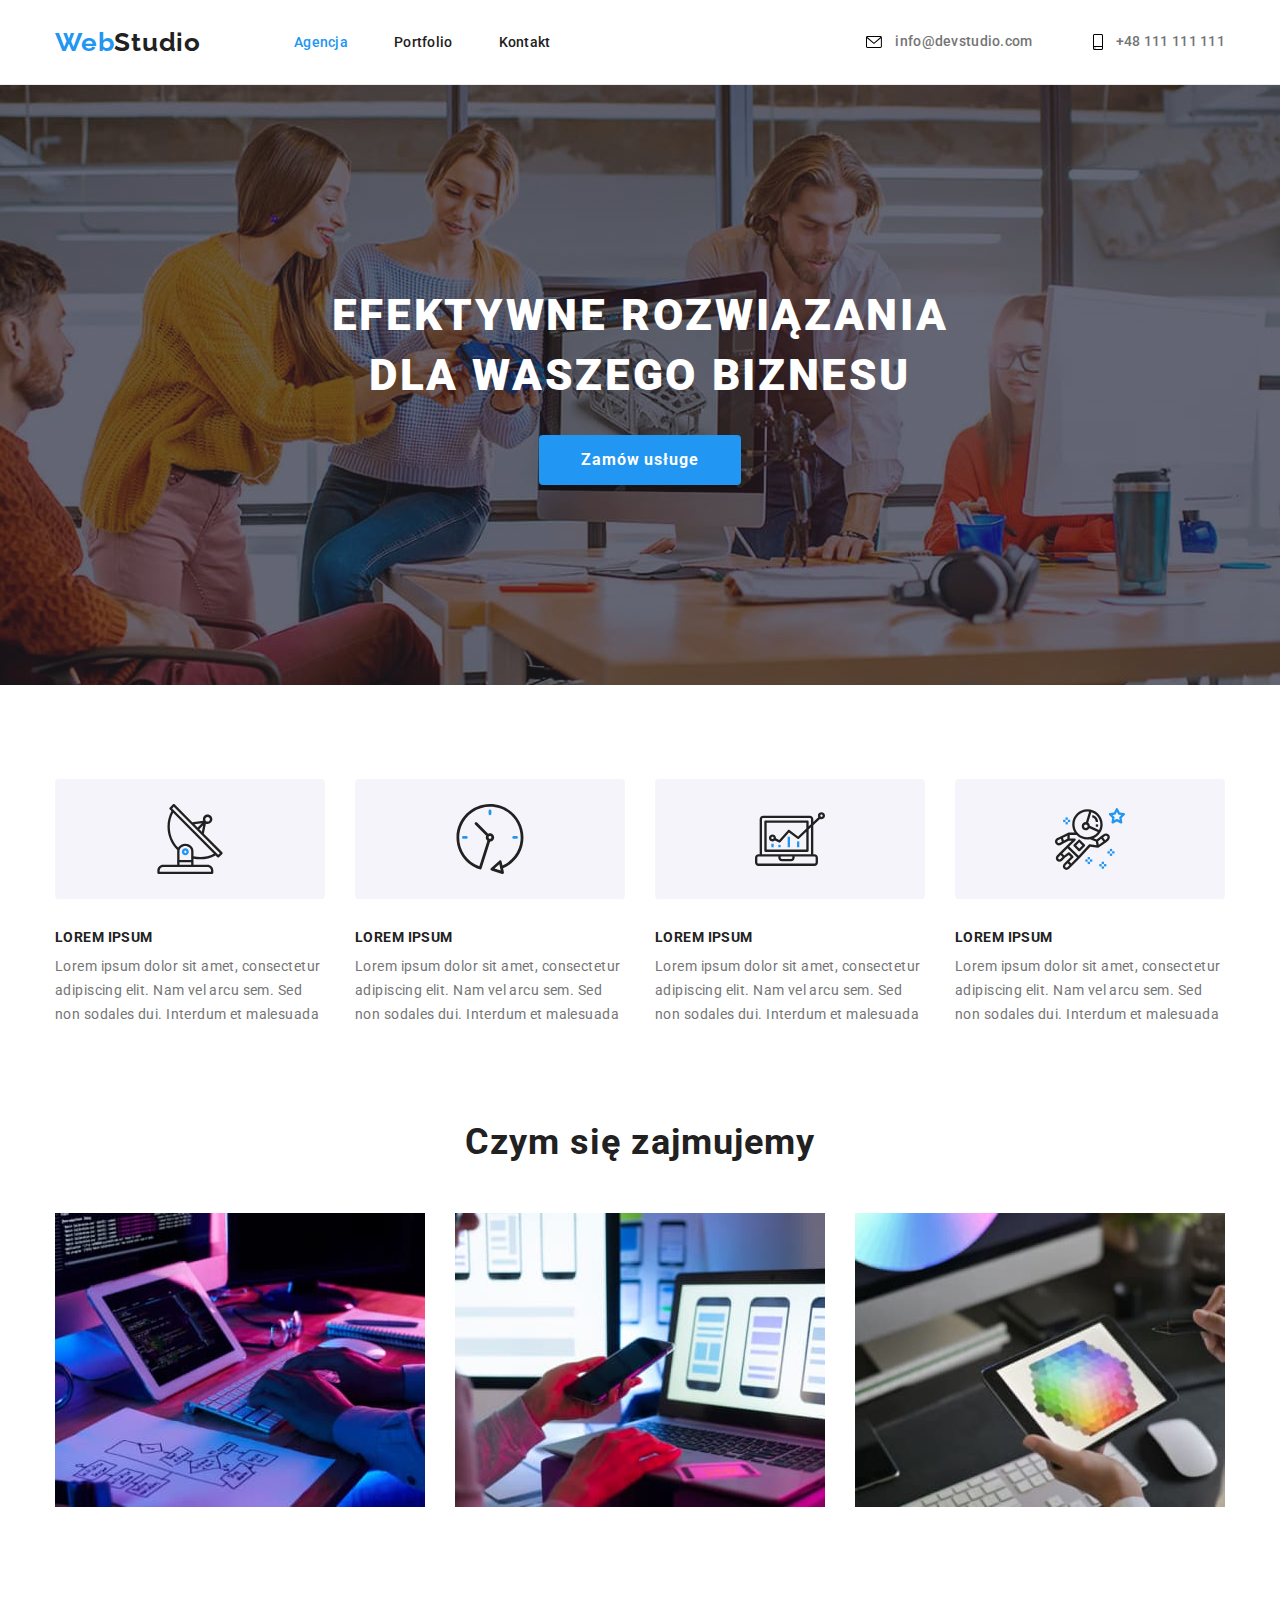
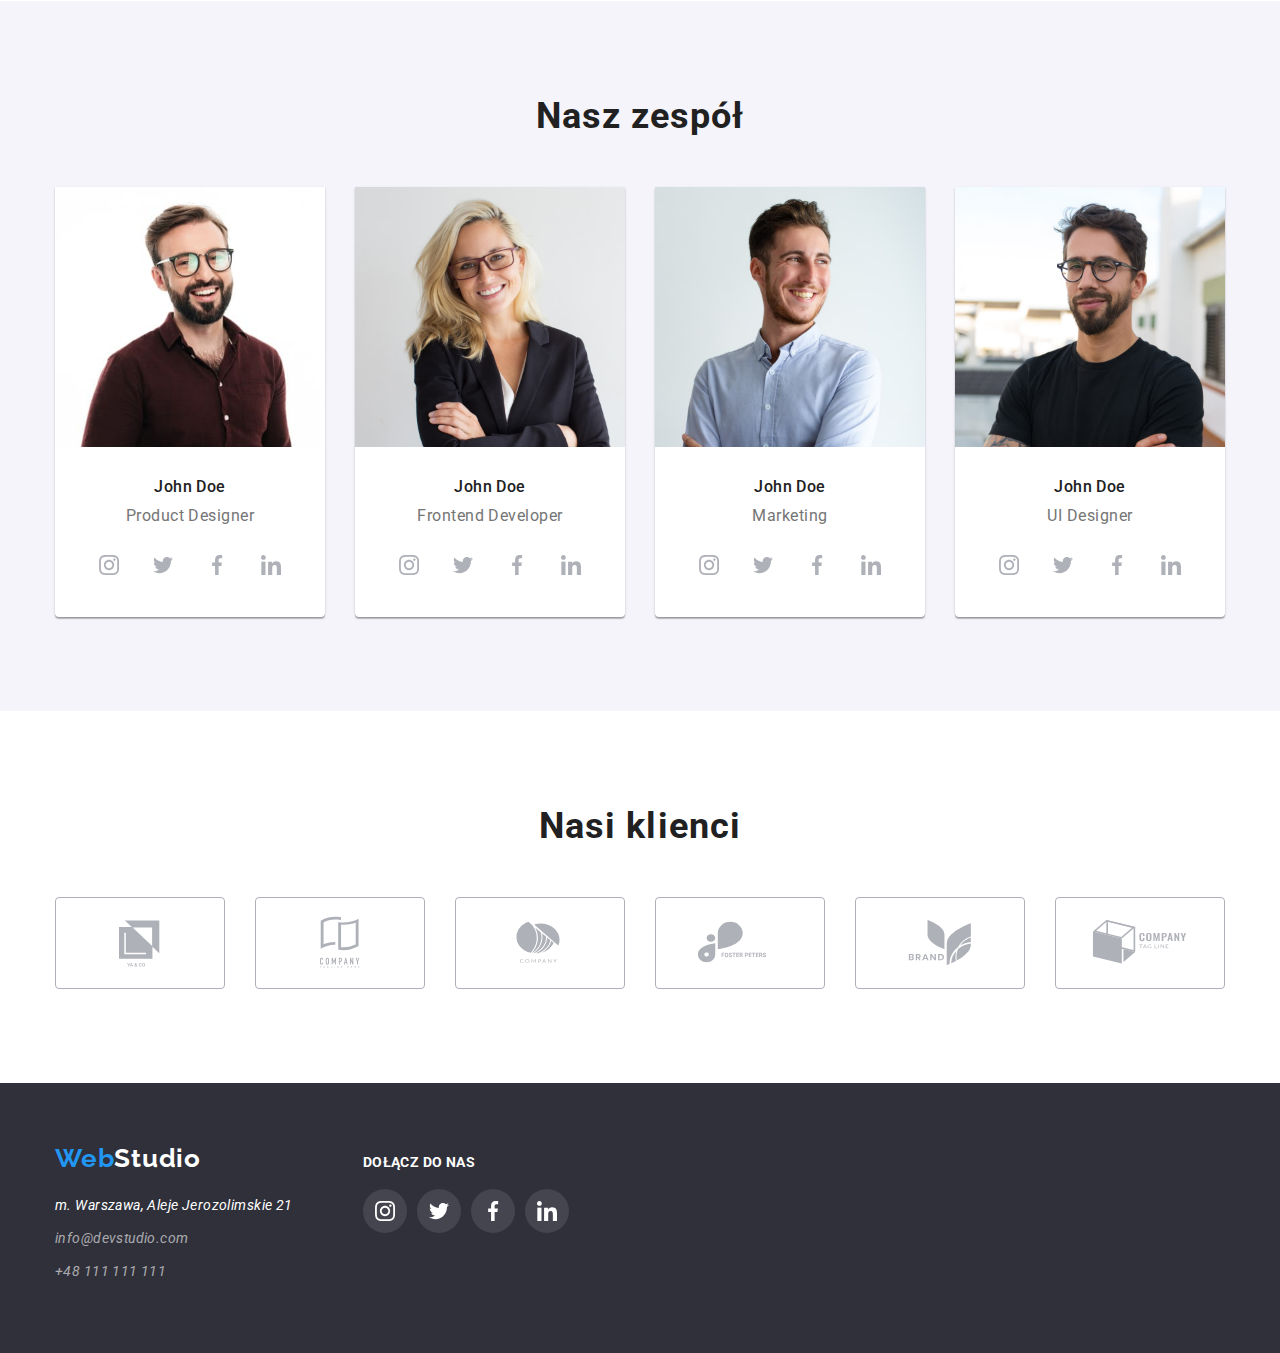
==== index.html @ cfc221b3 "Copy hw04" ====
<!DOCTYPE html>
<html lang="pl">
  <head>
    <meta charset="UTF-8" />
    <meta http-equiv="X-UA-Compatible" content="IE=edge" />
    <meta name="viewport" content="width=device-width, initial-scale=1.0" />
    <link
      rel="stylesheet"
      href="https://cdnjs.cloudflare.com/ajax/libs/modern-normalize/1.0.0/modern-normalize.min.css"
    />
    <link rel="preconnect" href="https://fonts.googleapis.com" />
    <link rel="preconnect" href="https://fonts.gstatic.com" crossorigin />
    <link
      href="https://fonts.googleapis.com/css2?family=Raleway:wght@700&family=Roboto:wght@400;500;700;900&display=swap"
      rel="stylesheet"
    />

    <link rel="stylesheet" href="./css/styles.css" />
    <title>WebStudio</title>
  </head>

  <body>
    <!-- Header -->

    <header class="header">
      <div class="container">
        <a class="logo-link link" href="./index.html"><span>Web</span>Studio</a>

        <nav class="navi">
          <ul class="navi-list list">
            <li class="navi-list-item">
              <a class="navi-list link link-active" href="./index.html"
                >Agencja</a
              >
            </li>

            <li class="navi-list-item">
              <a class="navi-list link" href="./portfolio.html">Portfolio</a>
            </li>

            <li class="navi-list-item">
              <a class="navi-list link" href="">Kontakt</a>
            </li>
          </ul>
        </nav>

        <ul class="contact-link-list list">
          <li>
            <a class="contact-link-header link" href="mailto:info@devstudio.com"
              ><svg class="contact-icon" width="16px" height="12px">
                <use href="./images/svg/icon.svg#icon-email"></use>
              </svg>
              info@devstudio.com
            </a>
          </li>

          <li class="link">
            <a
              class="contact-link-header link contact-phone-header"
              href="tel:+48111111111"
              ><svg class="contact-icon" width="10px" height="16px">
                <use href="./images/svg/icon.svg#icon-tel"></use>
              </svg>
              +48 111 111 111
            </a>
          </li>
        </ul>
      </div>
    </header>

    <main>
      <!--hero-->

      <section class="hero section">
        <div class="container">
          <h1 class="hero-h1">EFEKTYWNE ROZWIĄZANIA DLA WASZEGO BIZNESU</h1>
          <button class="modal-btn" type="button">Zamów usługe</button>
        </div>
      </section>

      <!-- advantages -->

      <section class="advantages section">
        <div class="container">
          <ul class="advant-list list">
            <li class="advant-list-item">
              <a class="advant-list-item-icon-bkgr">
                <svg class="icon-antenna icon" width="70" height="70">
                  <use href="./images/svg/icon.svg#icon-antenna"></use>
                </svg>
              </a>
              <h3 class="h3">LOREM IPSUM</h3>
              <p class="advant-text">
                Lorem ipsum dolor sit amet, consectetur adipiscing elit. Nam vel
                arcu sem. Sed non sodales dui. Interdum et malesuada
              </p>
            </li>
            <li class="advant-list-item">
              <a class="advant-list-item-icon-bkgr">
                <svg class="icon-clock icon" width="70" height="70">
                  <use href="./images/svg/icon.svg#icon-clock"></use>
                </svg>
              </a>
              <h3 class="h3">LOREM IPSUM</h3>
              <p class="advant-text">
                Lorem ipsum dolor sit amet, consectetur adipiscing elit. Nam vel
                arcu sem. Sed non sodales dui. Interdum et malesuada
              </p>
            </li>
            <li class="advant-list-item">
              <a class="advant-list-item-icon-bkgr">
                <svg class="icon-diagram icon" width="70" height="70">
                  <use href="./images/svg/icon.svg#icon-diagram"></use>
                </svg>
              </a>
              <h3 class="h3">LOREM IPSUM</h3>
              <p class="advant-text">
                Lorem ipsum dolor sit amet, consectetur adipiscing elit. Nam vel
                arcu sem. Sed non sodales dui. Interdum et malesuada
              </p>
            </li>
            <li class="advant-list-item">
              <a class="advant-list-item-icon-bkgr">
                <svg class="icon-astronaut icon" width="70" height="70">
                  <use href="./images/svg/icon.svg#icon-astronaut"></use>
                </svg>
              </a>
              <h3 class="h3">LOREM IPSUM</h3>
              <p class="advant-text">
                Lorem ipsum dolor sit amet, consectetur adipiscing elit. Nam vel
                arcu sem. Sed non sodales dui. Interdum et malesuada
              </p>
            </li>
          </ul>
        </div>
      </section>

      <!--About-->

      <section class="about section">
        <div class="container">
          <h2 class="header-h2">Czym się zajmujemy</h2>

          <ul class="about-list list">
            <li class="about-item">
              <img
                class="about-img"
                src="./images/box/box1.jpg"
                alt="computer"
                width="370"
                height="294"
              />
            </li>
            <li class="about-item">
              <img
                class="about-img"
                src="./images/box/box2.jpg"
                alt="smartphone"
                width="370"
                height="294"
              />
            </li>
            <li class="about-item">
              <img
                class="about-img"
                src="./images/box/box3.jpg"
                alt="tablet"
                width="370"
                height="294"
              />
            </li>
          </ul>
        </div>
      </section>

      <!--Team-->

      <section class="team section">
        <div class="container">
          <h2 class="header-h2">Nasz zespół</h2>
          <ul class="team-list list">
            <li>
              <figure class="team-card">
                <img
                  src="./images/team/img1.jpg"
                  alt="man with beard"
                  width="270"
                  height="260"
                />
                <figcaption class="team-dscr">
                  <p class="name">John Doe</p>
                  <p class="job-title">Product Designer</p>

                  <ul class="social-list list">
                    <li class="social-list-item">
                      <a href="" class="social-list-icon">
                        <svg class="social-icon" width="20" height="20">
                          <use
                            href="./images/svg/icon.svg#icon-instagram"
                          ></use>
                        </svg>
                      </a>
                    </li>
                    <li class="social-list-item">
                      <a href="" class="social-list-icon">
                        <svg class="social-icon" width="20" height="20">
                          <use href="./images/svg/icon.svg#icon-twitter"></use>
                        </svg>
                      </a>
                    </li>
                    <li class="social-list-item">
                      <a href="" class="social-list-icon">
                        <svg class="social-icon" width="20" height="20">
                          <use href="./images/svg/icon.svg#icon-facebook"></use>
                        </svg>
                      </a>
                    </li>
                    <li class="social-list-item">
                      <a href="" class="social-list-icon">
                        <svg class="social-icon" width="20" height="20">
                          <use href="./images/svg/icon.svg#icon-linkedin"></use>
                        </svg>
                      </a>
                    </li>
                  </ul>
                </figcaption>
              </figure>
            </li>
            <li>
              <figure class="team-card">
                <img
                  src="./images/team/img2.jpg"
                  alt="woman"
                  width="270"
                  height="260"
                />
                <figcaption class="team-dscr">
                  <p class="name">John Doe</p>
                  <p class="job-title">Frontend Developer</p>
                  <ul class="social-list list">
                    <li class="social-list-item">
                      <a href="" class="social-list-icon">
                        <svg class="social-icon" width="20" height="20">
                          <use
                            href="./images/svg/icon.svg#icon-instagram"
                          ></use>
                        </svg>
                      </a>
                    </li>
                    <li class="social-list-item">
                      <a href="" class="social-list-icon">
                        <svg class="social-icon" width="20" height="20">
                          <use href="./images/svg/icon.svg#icon-twitter"></use>
                        </svg>
                      </a>
                    </li>
                    <li class="social-list-item">
                      <a href="" class="social-list-icon">
                        <svg class="social-icon" width="20" height="20">
                          <use href="./images/svg/icon.svg#icon-facebook"></use>
                        </svg>
                      </a>
                    </li>
                    <li class="social-list-item">
                      <a href="" class="social-list-icon">
                        <svg class="social-icon" width="20" height="20">
                          <use href="./images/svg/icon.svg#icon-linkedin"></use>
                        </svg>
                      </a>
                    </li>
                  </ul>
                </figcaption>
              </figure>
            </li>
            <li>
              <figure class="team-card">
                <img
                  src="./images/team/img3.jpg"
                  alt="man laughing"
                  width="270"
                  height="260"
                />
                <figcaption class="team-dscr">
                  <p class="name">John Doe</p>
                  <p class="job-title">Marketing</p>
                  <ul class="social-list list">
                    <li class="social-list-item">
                      <a href="" class="social-list-icon">
                        <svg class="social-icon" width="20" height="20">
                          <use
                            href="./images/svg/icon.svg#icon-instagram"
                          ></use>
                        </svg>
                      </a>
                    </li>
                    <li class="social-list-item">
                      <a href="" class="social-list-icon">
                        <svg class="social-icon" width="20" height="20">
                          <use href="./images/svg/icon.svg#icon-twitter"></use>
                        </svg>
                      </a>
                    </li>
                    <li class="social-list-item">
                      <a href="" class="social-list-icon">
                        <svg class="social-icon" width="20" height="20">
                          <use href="./images/svg/icon.svg#icon-facebook"></use>
                        </svg>
                      </a>
                    </li>
                    <li class="social-list-item">
                      <a href="" class="social-list-icon">
                        <svg class="social-icon" width="20" height="20">
                          <use href="./images/svg/icon.svg#icon-linkedin"></use>
                        </svg>
                      </a>
                    </li>
                  </ul>
                </figcaption>
              </figure>
            </li>
            <li>
              <figure class="team-card">
                <img
                  src="./images/team/img4.jpg"
                  alt="man with glasses"
                  width="270"
                  height="260"
                />
                <figcaption class="team-dscr">
                  <p class="name">John Doe</p>
                  <p class="job-title">UI Designer</p>
                  <ul class="social-list list">
                    <li class="social-list-item">
                      <a href="" class="social-list-icon">
                        <svg class="social-icon" width="20" height="20">
                          <use
                            href="./images/svg/icon.svg#icon-instagram"
                          ></use>
                        </svg>
                      </a>
                    </li>
                    <li class="social-list-item">
                      <a href="" class="social-list-icon">
                        <svg class="social-icon" width="20" height="20">
                          <use href="./images/svg/icon.svg#icon-twitter"></use>
                        </svg>
                      </a>
                    </li>
                    <li class="social-list-item">
                      <a href="" class="social-list-icon">
                        <svg class="social-icon" width="20" height="20">
                          <use href="./images/svg/icon.svg#icon-facebook"></use>
                        </svg>
                      </a>
                    </li>
                    <li class="social-list-item">
                      <a href="" class="social-list-icon">
                        <svg class="social-icon" width="20" height="20">
                          <use href="./images/svg/icon.svg#icon-linkedin"></use>
                        </svg>
                      </a>
                    </li>
                  </ul>
                </figcaption>
              </figure>
            </li>
          </ul>
        </div>
      </section>
      <section class="customers section">
        <div class="container">
          <h2 class="header-h2">Nasi klienci</h2>
          <ul class="customers-list list">
            <li class="customers-list-item">
              <a href="" class="customers-list-icon">
                <svg class="customers-icon" width="106" height="60">
                  <use href="./images/svg/icon.svg#icon-logo1"></use>
                </svg>
              </a>
            </li>
            <li class="customers-list-item">
              <a href="" class="customers-list-icon">
                <svg class="customers-icon" width="106" height="60">
                  <use href="./images/svg/icon.svg#icon-logo2"></use>
                </svg>
              </a>
            </li>
            <li class="customers-list-item">
              <a href="" class="customers-list-icon">
                <svg class="customers-icon" width="106" height="60">
                  <use href="./images/svg/icon.svg#icon-logo3"></use>
                </svg>
              </a>
            </li>
            <li class="customers-list-item">
              <a href="" class="customers-list-icon">
                <svg class="customers-icon" width="106" height="60">
                  <use href="./images/svg/icon.svg#icon-logo4"></use>
                </svg>
              </a>
            </li>
            <li class="customers-list-item">
              <a href="" class="customers-list-icon">
                <svg class="customers-icon" width="106" height="60">
                  <use href="./images/svg/icon.svg#icon-logo5"></use>
                </svg>
              </a>
            </li>
            <li class="customers-list-item">
              <a href="" class="customers-list-icon">
                <svg class="customers-icon" width="106" height="60">
                  <use href="./images/svg/icon.svg#icon-logo6"></use>
                </svg>
              </a>
            </li>
          </ul>
        </div>
      </section>
    </main>

    <!--Footer-->

    <footer class="footer">
      <div class="container">
        <div class="footer-left-side">
          <!-- Logo -->

          <a class="logo-link-dark-theme link" href="./index.html"
            ><span>Web</span>Studio</a
          >

          <!-- Adress -->

          <address class="address">
            <ul class="address-list list">
              <li class="address-item address-street">
                m. Warszawa, Aleje Jerozolimskie 21
              </li>
              <li class="address-item">
                <a
                  class="contact-link-footer link"
                  href="mailto:info@devstudio.com"
                  >info@devstudio.com</a
                >
              </li>
              <li class="address-item">
                <a class="contact-link-footer link" href="tel:+48111111111"
                  >+48 111 111 111</a
                >
              </li>
            </ul>
          </address>
        </div>
        <div class="footer-right-side">
          <!-- Social links -->
          <span class="h3">DOŁĄCZ DO NAS</span>
          <ul class="social-list list">
            <li class="social-list-item">
              <a href="" class="social-list-icon">
                <svg class="social-icon" width="20" height="20">
                  <use href="./images/svg/icon.svg#icon-instagram"></use>
                </svg>
              </a>
            </li>
            <li class="social-list-item">
              <a href="" class="social-list-icon">
                <svg class="social-icon" width="20" height="20">
                  <use href="./images/svg/icon.svg#icon-twitter"></use>
                </svg>
              </a>
            </li>
            <li class="social-list-item">
              <a href="" class="social-list-icon">
                <svg class="social-icon" width="20" height="20">
                  <use href="./images/svg/icon.svg#icon-facebook"></use>
                </svg>
              </a>
            </li>
            <li class="social-list-item">
              <a href="" class="social-list-icon">
                <svg class="social-icon" width="20" height="20">
                  <use href="./images/svg/icon.svg#icon-linkedin"></use>
                </svg>
              </a>
            </li>
          </ul>
        </div>
      </div>
    </footer>
  </body>
</html>
---- css/styles.css ----
:root {
  --main-font: "Roboto", sans-serif;
  --secondary-font: "Raleway", sans-serif;
  --main-color: #2196f3;
  --font-main-color: #212121;
  --font-secondary-color: #757575;
  --font-dark-theme: #ffffff;
  --background-color-main: #2f303a;
  --background-color-sec: #f5f4fa;
  --icon-color: #afb1b8;
}

body {
  font-family: var(--main-font);
  color: var(--font-main-color);
}

h1,
h2,
h3,
h4,
h5,
h6 {
  padding: 0;
  margin: 0;
}

ul,
ol {
  margin: 0;
  padding: 0;
}

p {
  margin: 0;
  padding: 0;
}

img {
  display: block;
}

.list {
  list-style: none;
}
.link {
  text-decoration: none;
}

.container {
  max-width: 1200px;
  align-items: center;
  padding: 0 15px;
  margin: 0 auto;
}

.section {
  padding-top: 94px;
}
.section:not(.advantages) {
  padding-bottom: 94px;
}
/*----Components----*/
.h3 {
  font-weight: 700;
  font-size: 14px;
  line-height: 1.143;
  letter-spacing: 0.03em;
  text-transform: uppercase;
}

.logo-link,
.logo-link-dark-theme {
  font-family: var(--secondary-font);
  font-weight: 700;
  font-size: 26px;
  line-height: 1.192;
  letter-spacing: 0.03em;
}
.logo-link {
  color: var(--font-main-color);
}
.logo-link span {
  color: var(--main-color);
}
.logo-link-dark-theme {
  color: var(--font-dark-theme);
}
.logo-link-dark-theme span {
  color: var(--main-color);
}
.logo-link:focus,
.logo-link:hover,
.logo-link-dark-theme:hover,
.logo-link-dark-theme:focus {
  color: var(--main-color);
}

.header-h2 {
  font-weight: 700;
  font-size: 36px;
  line-height: 1.167;
  letter-spacing: 0.03em;
  text-align: center;
  margin-bottom: 50px;
}

/*----Header Menu----*/
.header .container {
  display: flex;
  padding-top: 24px;
  padding-bottom: 24px;
}
.header {
  border-bottom: 1px solid #ececec;
}

.logo-link {
  display: flex;
  margin-right: 93px;
}

.header-h2.link-active {
  color: var(--main-color);
}
.navi .navi-list {
  display: flex;
}

.navi-list-item:not(:last-child) {
  margin-right: 46px;
}

.navi-list {
  font-weight: 500;
  font-size: 14px;
  line-height: 1.143;
  letter-spacing: 0.02em;
  color: var(--font-main-color);
}
.navi-list .link-active {
  color: var(--main-color);
}
.navi-list:hover,
.navi-list:focus {
  color: var(--main-color);
}

.contact-link-list {
  display: flex;
  align-items: center;
  margin-left: auto;
}
.contact-link-header {
  font-weight: 500;
  font-size: 14px;
  line-height: 1.143;
  letter-spacing: 0.02em;
  color: var(--font-secondary-color);
}

.contact-phone-header {
  margin-left: 50px;
}

.contact-icon {
  margin: 10px;
  vertical-align: middle;
}

.contact-link-header:hover,
.contact-link-header:focus {
  color: var(--main-color);
  fill: var(--main-color);
}

/*----Hero----*/
.hero {
  background: var(--background-color-main);
  background-image: linear-gradient(
      rgba(47, 48, 58, 0.4),
      rgba(47, 48, 58, 0.4)
    ),
    url(../images/background/background_hero.jpg);
  background-position: center;
  background-size: cover;
  background-repeat: no-repeat;
}

.hero .container {
  display: flex;
  flex-direction: column;
  padding-top: 106px;
  padding-bottom: 106px;
}

.hero-h1 {
  max-width: 696px;
  font-weight: 900;
  font-size: 44px;
  line-height: 1.364;
  letter-spacing: 0.06em;
  text-transform: uppercase;
  text-align: center;
  color: var(--font-dark-theme);
  padding-bottom: 30px;
}

.modal-btn {
  font-weight: 700;
  font-size: 16px;
  line-height: 1.875;
  letter-spacing: 0.06em;
  cursor: pointer;
  color: var(--font-dark-theme);
  background: var(--main-color);
  padding: 10px 42px;
  box-shadow: 0px 4px 4px rgba(0, 0, 0, 0.15);
  border-radius: 4px;
  border: none;
}

/*----Advantages----*/

.advant-list {
  display: flex;
  justify-content: space-between;
}
.advant-list-item:not(:last-child) {
  margin-right: 30px;
}

.advant-list-item-icon-bkgr {
  display: flex;
  align-items: center;
  justify-content: center;
  background-color: #f5f4fa;
  max-width: 270px;
  height: 120px;
  border-radius: 4px;
  margin-bottom: 30px;
}

.advant-text {
  font-size: 14px;
  line-height: 1.714;
  letter-spacing: 0.03em;
  color: var(--font-secondary-color);
  margin-top: 10px;
}

/* ----About---- */
.about-list {
  display: flex;
}

.about-item:not(:last-child) {
  margin-right: 30px;
}

/* ----Team---- */

.team {
  background: var(--background-color-sec);
}

.team-list {
  display: flex;
  justify-content: space-between;
}

.team-dscr {
  font-size: 16px;
  line-height: 1.187;
  letter-spacing: 0.03em;
  text-align: center; /*---FIGCAPTION---*/
  color: var(--font-secondary-color);
  padding: 30px 0;
}
.name {
  font-weight: 500;
  color: var(--font-main-color);
  margin-bottom: 10px;
}

.team-card {
  margin: 0;
  background: #ffffff;
  box-shadow: 0px 1px 3px rgba(0, 0, 0, 0.12), 0px 1px 1px rgba(0, 0, 0, 0.14),
    0px 2px 1px rgba(0, 0, 0, 0.2);
  border-radius: 0px 0px 4px 4px;
}

.social-list {
  display: flex;
  justify-content: center;
  margin-top: 18px;
}
.social-list-item:not(:last-child) {
  margin-right: 10px;
}

.social-list-icon {
  display: flex;
  align-items: center;
  justify-content: center;
  fill: var(--icon-color);
  width: 44px;
  height: 44px;
  border-radius: 50%;
}

.social-list-icon:hover,
.social-list-icon:focus {
  background-color: var(--main-color);
  fill: #ffffff;
}

/* Our customers */

.customers-list {
  display: flex;
  justify-content: center;
  margin-top: 18px;
}
.customers-list-item:not(:last-child) {
  margin-right: 30px;
}

.customers-list-icon {
  display: flex;
  align-items: center;
  justify-content: center;
  fill: var(--icon-color);
  width: 170px;
  height: 92px;
  border: 1px solid #afb1b8;

  border-radius: 4px;
}

.customers-list-icon:hover,
.customers-list-icon:focus {
  border-color: var(--main-color);
  fill: var(--main-color);
}

/* ----Footer---- */
.footer {
  background: var(--background-color-main);
  padding: 60px 0;
}
.address-item {
  margin-bottom: 9px;
}
.address {
  margin-top: 20px;
}
.address-street {
  font-size: 14px;
  line-height: 1.714;
  letter-spacing: 0.03em;
  color: var(--font-dark-theme);
}

.contact-link-footer {
  font-size: 14px;
  line-height: 1.714;
  letter-spacing: 0.03em;
  color: rgba(255, 255, 255, 0.6);
}
.contact-link-footer:hover,
.contact-link-footer :focus {
  color: var(--main-color);
}
/* Footer social links */
.footer .container {
  display: flex;
  align-items: baseline;
}
.footer-left-side {
  margin-right: 70px;
}
.footer .h3 {
  color: var(--font-dark-theme);
}
.footer .social-list-icon {
  fill: #ffffff;
  background: rgba(255, 255, 255, 0.1);
}
.footer .social-list-icon:hover,
.footer .social-list-icon:focus {
  background-color: var(--main-color);
}
/* ----PORTFOLIO---- */

.button-filter-list {
  display: flex;
  justify-content: center;
  margin-left: -8px;
  margin-bottom: 50px;
}

.modal-btn-filter {
  display: block;
  border: none;

  font-weight: 500;
  font-size: 16px;
  line-height: 1.625;
  letter-spacing: 0.03em;
  cursor: pointer;
  border-radius: 4px;
  background: var(--background-color-sec);
  margin-left: 8px;
  padding: 6px 22px;
}
.modal-btn-filter:hover,
.modal-btn-filter:active {
  color: #ffffff;
  background: var(--main-color);
  box-shadow: 0px 3px 1px rgba(117, 78, 78, 0.1),
    0px 1px 2px rgba(0, 0, 0, 0.08), 0px 2px 2px rgba(0, 0, 0, 0.12);
}

/* project card */

.project-card {
  margin: 0;
}
.project-card:hover,
.project-card:focus {
  box-shadow: 0px 1px 1px rgba(0, 0, 0, 0.12), 0px 4px 4px rgba(0, 0, 0, 0.06),
    1px 4px 6px rgba(0, 0, 0, 0.16);
}

.portfolio-list {
  display: flex;
  flex-wrap: wrap;
  margin-left: -30px;
  margin-top: -30px;
}

.portfolio-list-item {
  margin-left: 30px;
  margin-top: 30px;
  flex-basis: calc(100% / 3 - 30px);
}

.project-name {
  font-weight: 700;
  font-size: 18px;
  line-height: 2;
  letter-spacing: 0.06em;
}

.project-type {
  font-size: 16px;
  line-height: 1.875;
  letter-spacing: 0.03em;
  color: var(--font-secondary-color);
}
.projekt-desc {
  background: #ffffff;
  border: 1px solid #eeeeee;
  padding: 20px 24px;
}
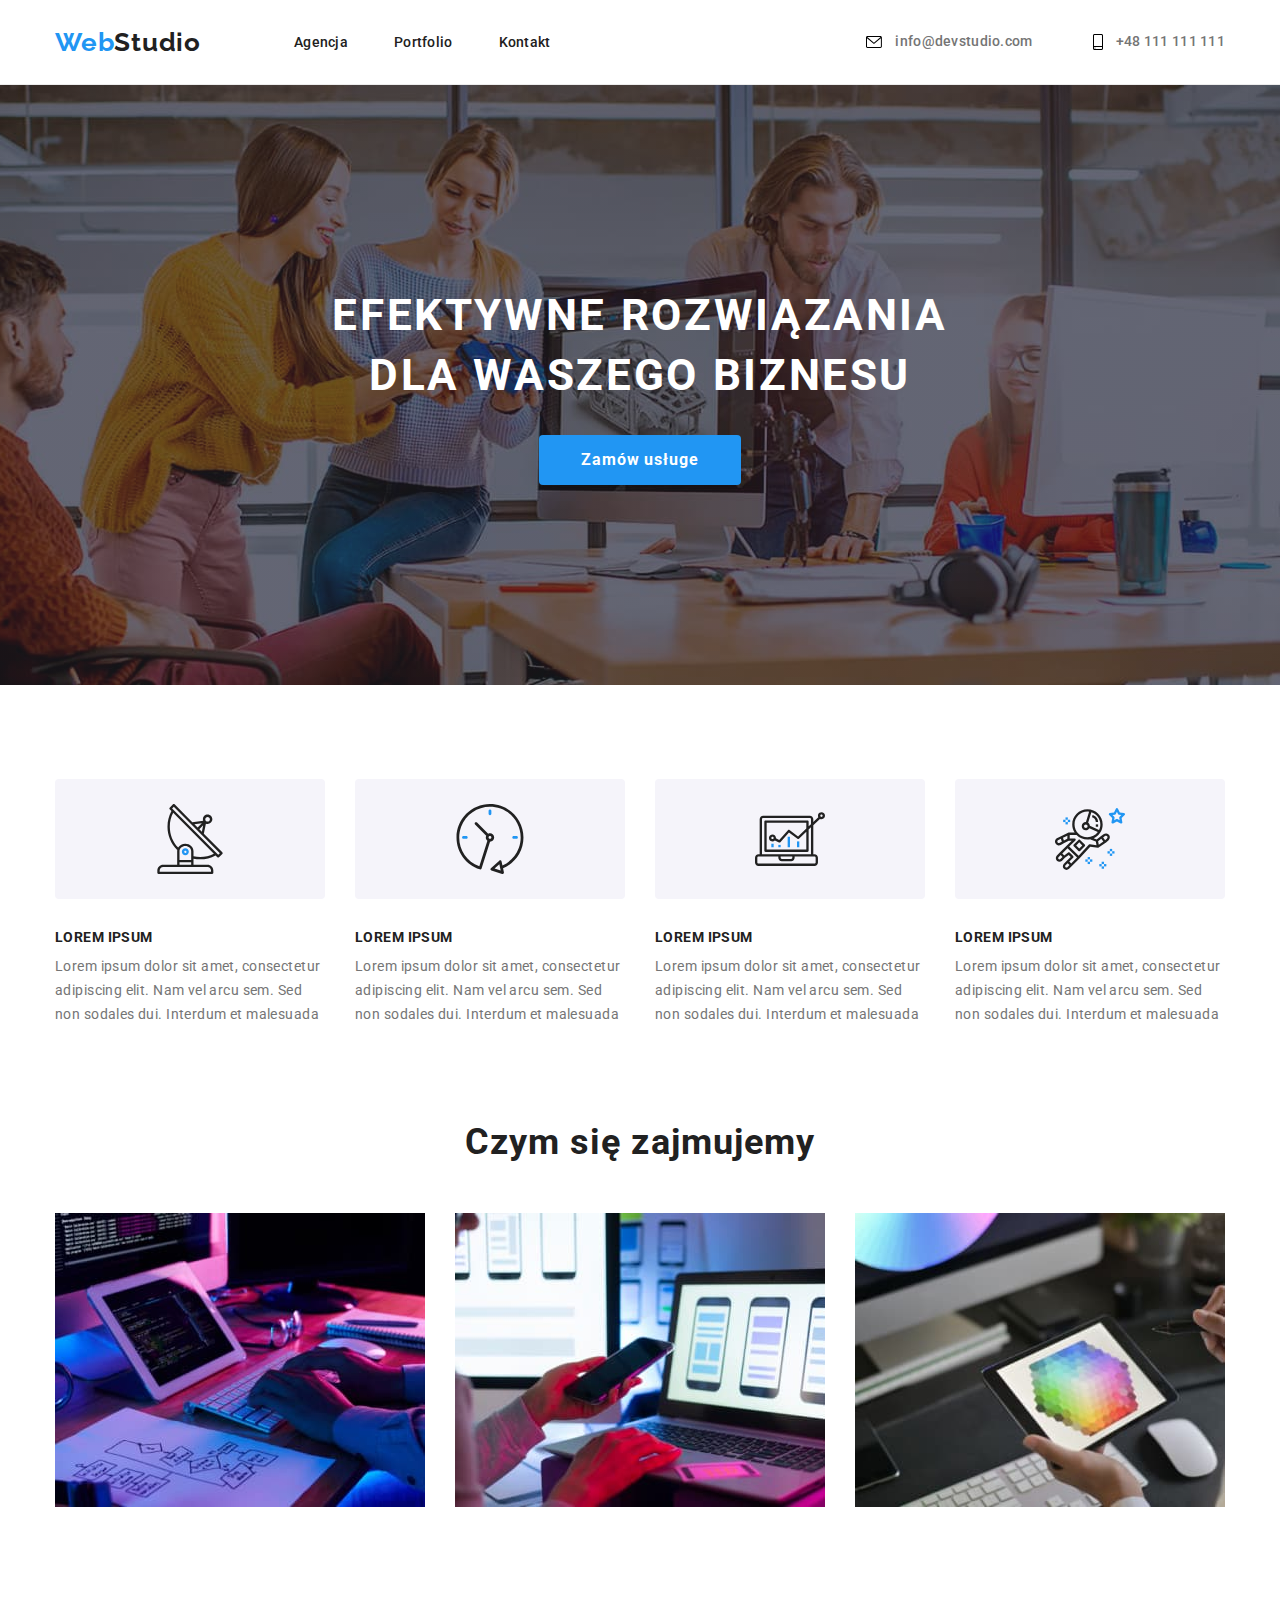
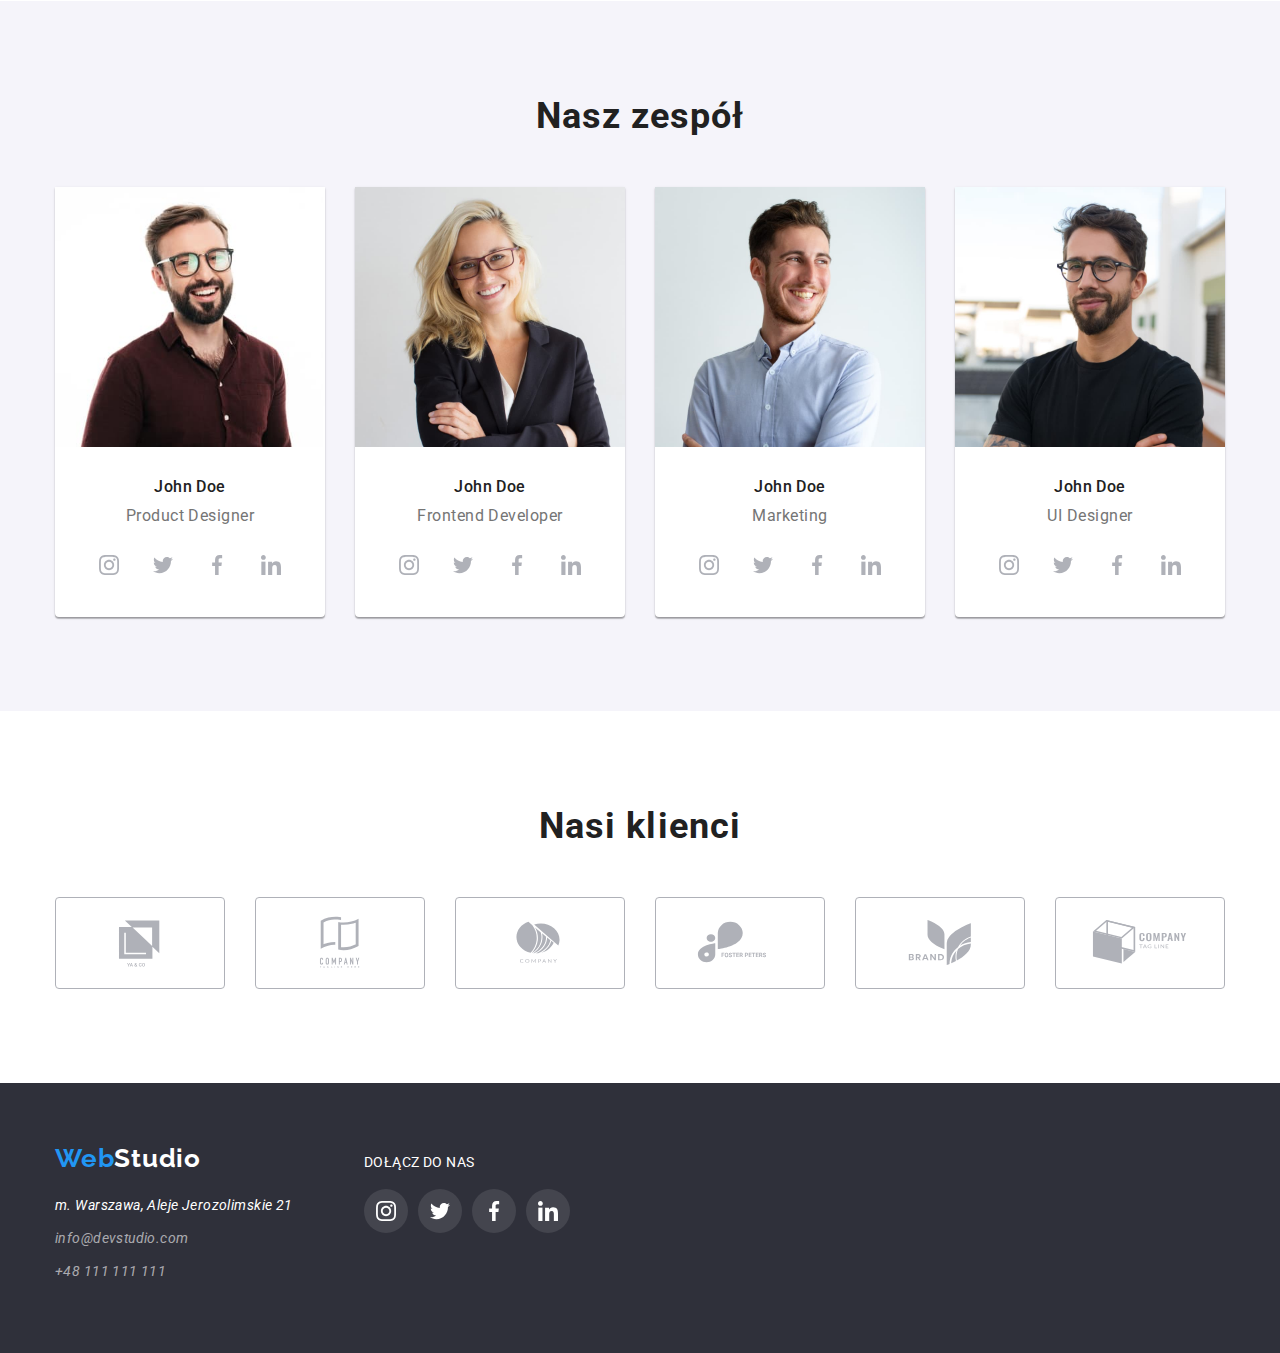
==== commit cd5b5b5f: "transition/active" ====
--- a/index.html
+++ b/index.html
@@ -21,10 +21,11 @@
 
   <body>
     <!-- Header -->
+    <!-- hw5 -->
 
     <header class="header">
       <div class="container">
-        <a class="logo-link link" href="./index.html"><span>Web</span>Studio</a>
+        <a class="logo-link link" href="./index.html"><span class="logo-web">Web</span>Studio</a>
 
         <nav class="navi">
           <ul class="navi-list list">
@@ -73,7 +74,10 @@
 
       <section class="hero section">
         <div class="container">
-          <h1 class="hero-h1">EFEKTYWNE ROZWIĄZANIA DLA WASZEGO BIZNESU</h1>
+          <h1 class="hero-h1">
+            EFEKTYWNE ROZWIĄZANIA <br />
+            DLA WASZEGO BIZNESU
+          </h1>
           <button class="modal-btn" type="button">Zamów usługe</button>
         </div>
       </section>
@@ -425,8 +429,8 @@
         <div class="footer-left-side">
           <!-- Logo -->
 
-          <a class="logo-link-dark-theme link" href="./index.html"
-            ><span>Web</span>Studio</a
+          <a class="logo-link link" href="./index.html"
+            ><span class="logo-web">Web</span>Studio</a
           >
 
           <!-- Adress -->
--- a/css/styles.css
+++ b/css/styles.css
@@ -62,15 +62,13 @@
 }
 /*----Components----*/
 .h3 {
-  font-weight: 700;
   font-size: 14px;
   line-height: 1.143;
   letter-spacing: 0.03em;
   text-transform: uppercase;
 }
 
-.logo-link,
-.logo-link-dark-theme {
+.logo-link {
   font-family: var(--secondary-font);
   font-weight: 700;
   font-size: 26px;
@@ -79,25 +77,24 @@
 }
 .logo-link {
   color: var(--font-main-color);
-}
-.logo-link span {
-  color: var(--main-color);
-}
-.logo-link-dark-theme {
+   transition: color 250ms cubic-bezier(0.4, 0, 0.2, 1);
+}
+.logo-web {
+  color: var(--main-color);
+    
+}
+
+.footer .logo-link {
   color: var(--font-dark-theme);
 }
-.logo-link-dark-theme span {
-  color: var(--main-color);
-}
+
+
 .logo-link:focus,
-.logo-link:hover,
-.logo-link-dark-theme:hover,
-.logo-link-dark-theme:focus {
+.logo-link:hover {
   color: var(--main-color);
 }
 
 .header-h2 {
-  font-weight: 700;
   font-size: 36px;
   line-height: 1.167;
   letter-spacing: 0.03em;
@@ -120,9 +117,7 @@
   margin-right: 93px;
 }
 
-.header-h2.link-active {
-  color: var(--main-color);
-}
+
 .navi .navi-list {
   display: flex;
 }
@@ -137,11 +132,14 @@
   line-height: 1.143;
   letter-spacing: 0.02em;
   color: var(--font-main-color);
-}
-.navi-list .link-active {
+  transition: color 250ms cubic-bezier(0.4, 0, 0.2, 1);
+   }
+
+.link:active{
   color: var(--main-color);
 }
 .navi-list:hover,
+.navi-list:active,
 .navi-list:focus {
   color: var(--main-color);
 }
@@ -157,6 +155,10 @@
   line-height: 1.143;
   letter-spacing: 0.02em;
   color: var(--font-secondary-color);
+  transition: fill 250ms cubic-bezier(0.4, 0, 0.2, 1),
+    color 250ms cubic-bezier(0.4, 0, 0.2, 1);
+    
+
 }
 
 .contact-phone-header {
@@ -195,8 +197,6 @@
 }
 
 .hero-h1 {
-  max-width: 696px;
-  font-weight: 900;
   font-size: 44px;
   line-height: 1.364;
   letter-spacing: 0.06em;
@@ -308,6 +308,10 @@
   width: 44px;
   height: 44px;
   border-radius: 50%;
+  transition: fill 250ms cubic-bezier(0.4, 0, 0.2, 1),
+    background-color 250ms cubic-bezier(0.4, 0, 0.2, 1);
+    
+
 }
 
 .social-list-icon:hover,
@@ -335,8 +339,10 @@
   width: 170px;
   height: 92px;
   border: 1px solid #afb1b8;
-
   border-radius: 4px;
+  transition: fill 250ms cubic-bezier(0.4, 0, 0.2, 1),
+    border-color 250ms cubic-bezier(0.4, 0, 0.2, 1);
+    
 }
 
 .customers-list-icon:hover,
@@ -368,9 +374,12 @@
   line-height: 1.714;
   letter-spacing: 0.03em;
   color: rgba(255, 255, 255, 0.6);
+  transition: color 250ms cubic-bezier(0.4, 0, 0.2, 1);
+    
+
 }
 .contact-link-footer:hover,
-.contact-link-footer :focus {
+.contact-link-footer:focus {
   color: var(--main-color);
 }
 /* Footer social links */
@@ -386,8 +395,9 @@
 }
 .footer .social-list-icon {
   fill: #ffffff;
-  background: rgba(255, 255, 255, 0.1);
-}
+  background-color: rgba(255, 255, 255, 0.1);
+  }
+
 .footer .social-list-icon:hover,
 .footer .social-list-icon:focus {
   background-color: var(--main-color);
@@ -414,11 +424,16 @@
   background: var(--background-color-sec);
   margin-left: 8px;
   padding: 6px 22px;
+  transition: color 250ms cubic-bezier(0.4, 0, 0.2, 1),
+    background-color 250ms cubic-bezier(0.4, 0, 0.2, 1),
+    box-shadow 250ms cubic-bezier(0.4, 0, 0.2, 1);
 }
 .modal-btn-filter:hover,
+.modal-btn-filter:focus,
 .modal-btn-filter:active {
   color: #ffffff;
-  background: var(--main-color);
+  background-color: var(--main-color);
+  outline: none;
   box-shadow: 0px 3px 1px rgba(117, 78, 78, 0.1),
     0px 1px 2px rgba(0, 0, 0, 0.08), 0px 2px 2px rgba(0, 0, 0, 0.12);
 }
@@ -427,6 +442,7 @@
 
 .project-card {
   margin: 0;
+  transition: box-shadow 250ms cubic-bezier(0.4, 0, 0.2, 1);
 }
 .project-card:hover,
 .project-card:focus {
@@ -437,18 +453,10 @@
 .portfolio-list {
   display: flex;
   flex-wrap: wrap;
-  margin-left: -30px;
-  margin-top: -30px;
-}
-
-.portfolio-list-item {
-  margin-left: 30px;
-  margin-top: 30px;
-  flex-basis: calc(100% / 3 - 30px);
+  gap: 30px;
 }
 
 .project-name {
-  font-weight: 700;
   font-size: 18px;
   line-height: 2;
   letter-spacing: 0.06em;
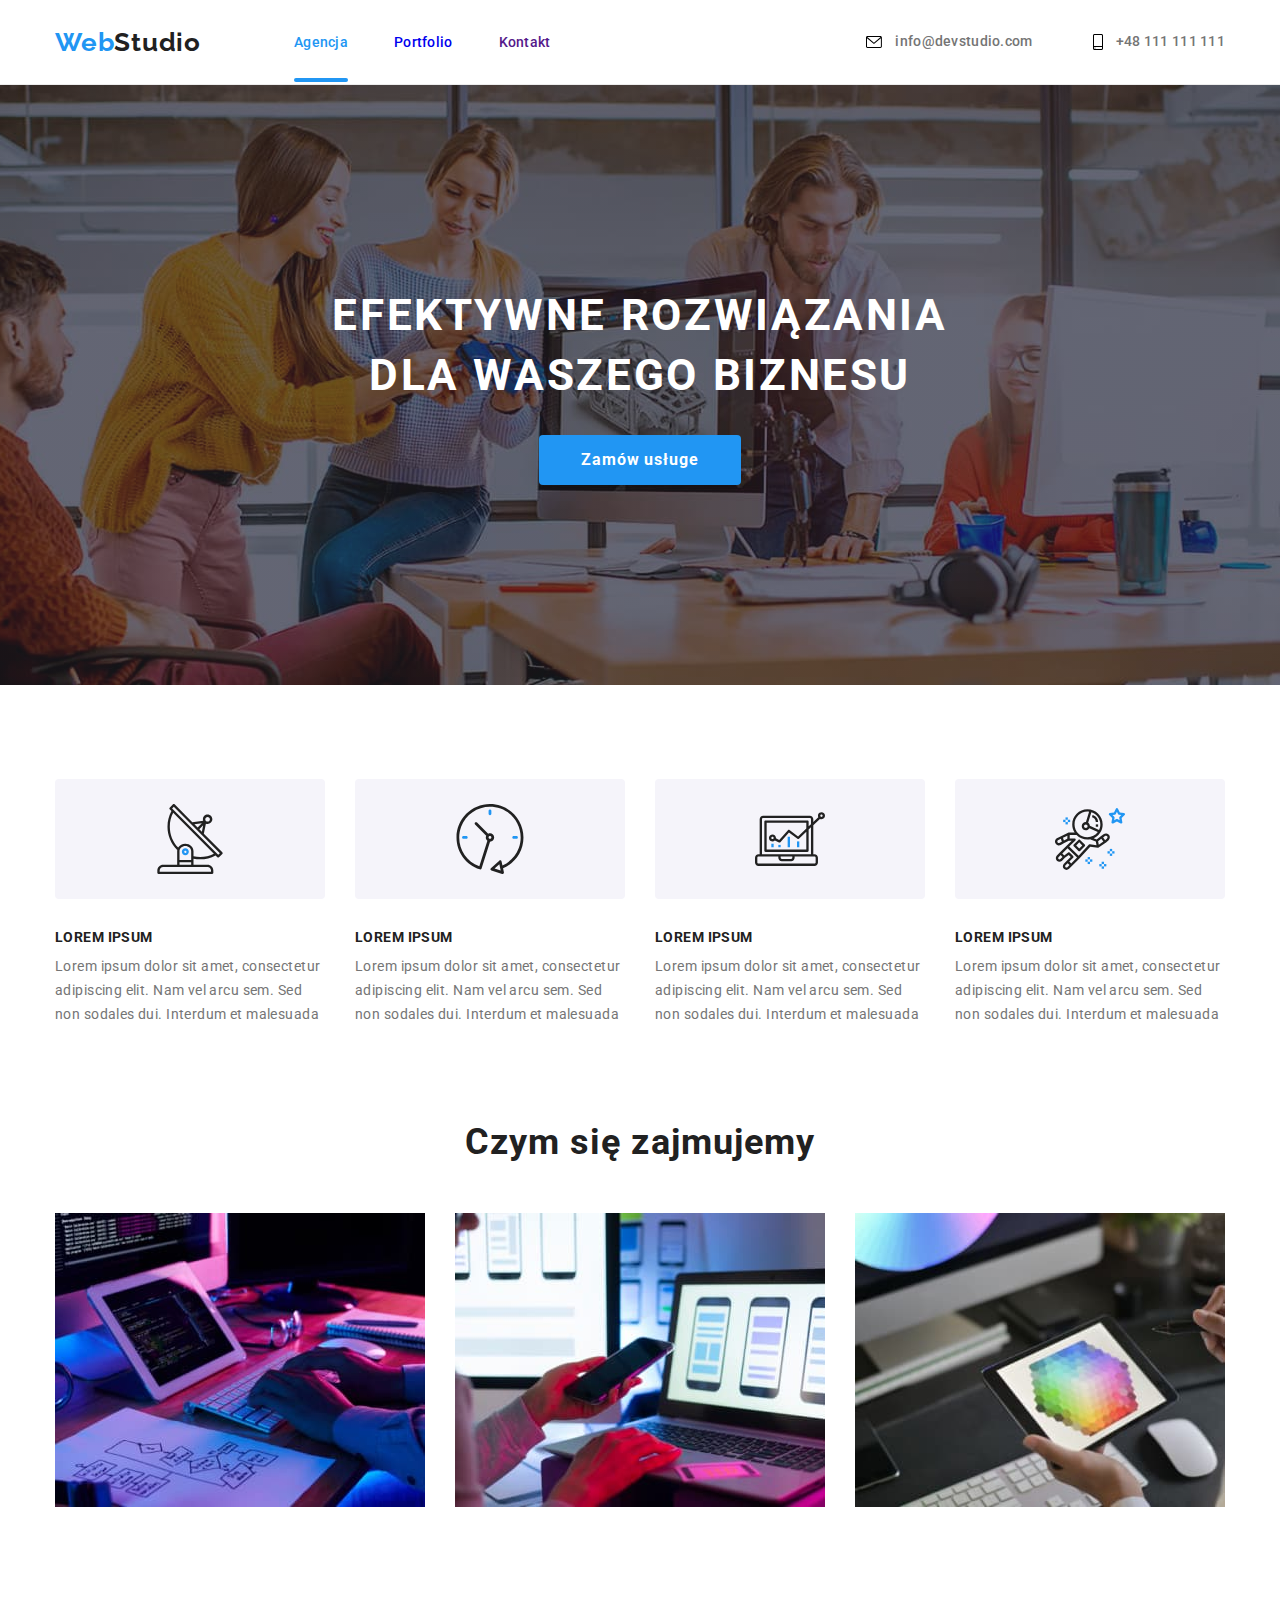
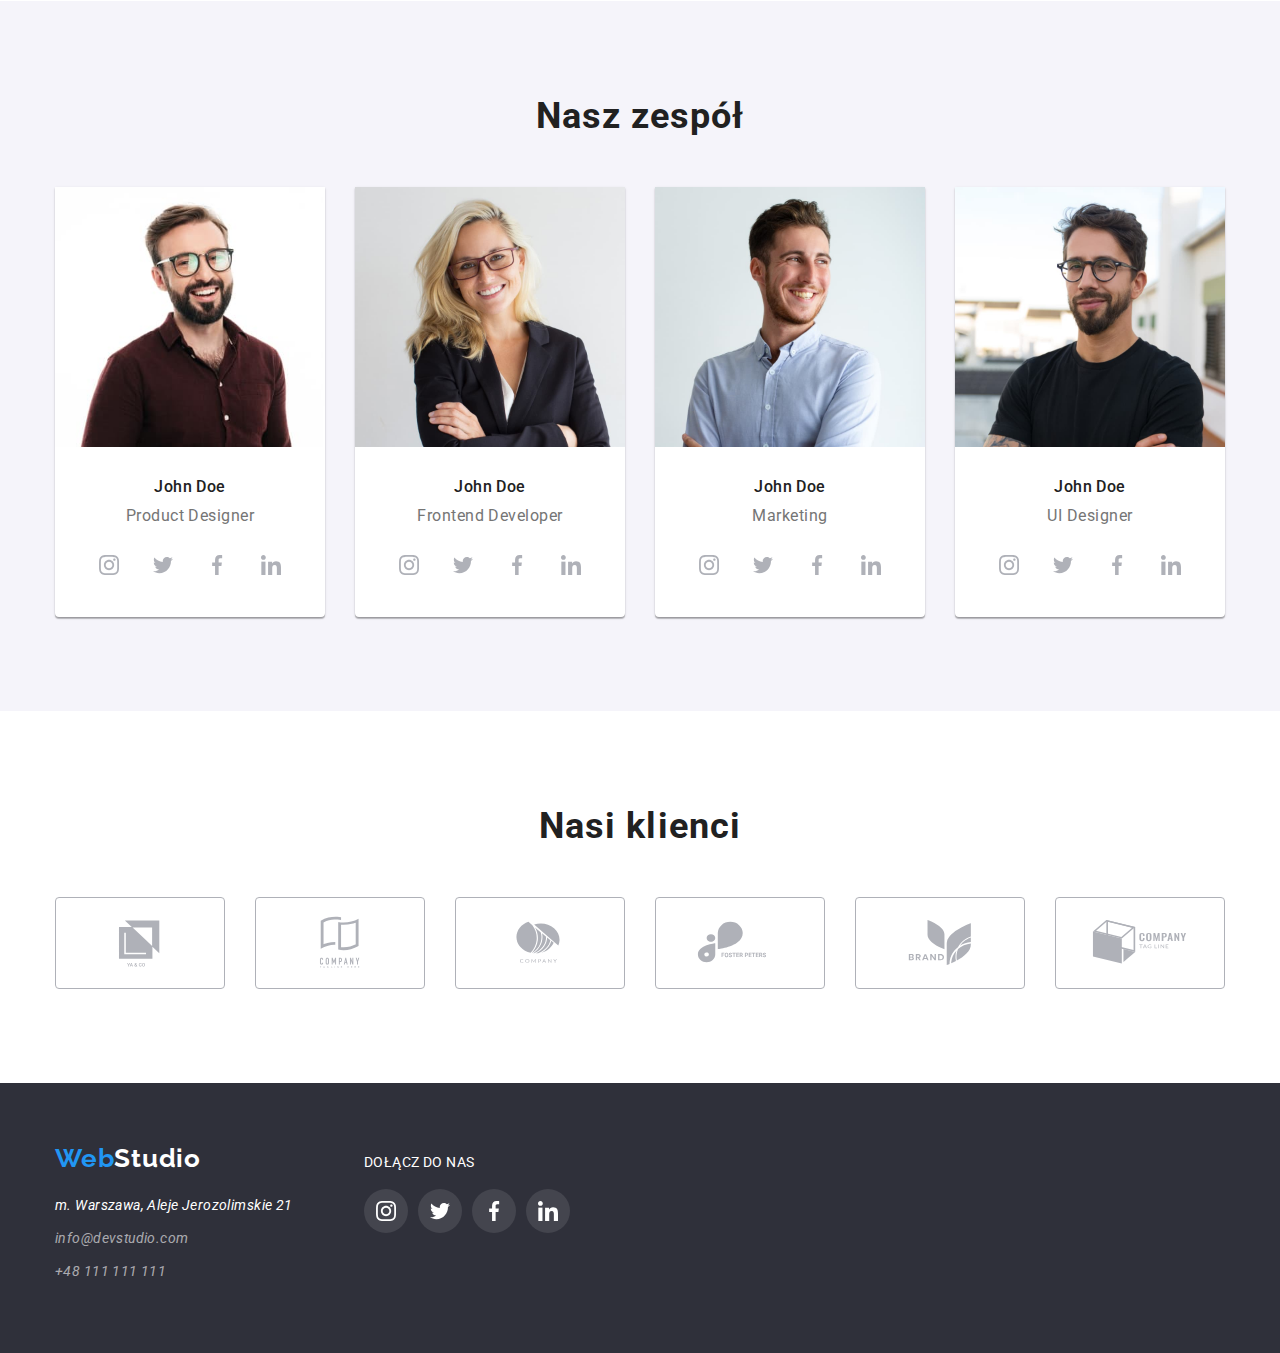
==== commit bde3b5c7: "navi-list after" ====
--- a/index.html
+++ b/index.html
@@ -23,24 +23,24 @@
     <!-- Header -->
     <!-- hw5 -->
 
-    <header class="header">
+    <header class="header ">
       <div class="container">
         <a class="logo-link link" href="./index.html"><span class="logo-web">Web</span>Studio</a>
 
         <nav class="navi">
           <ul class="navi-list list">
             <li class="navi-list-item">
-              <a class="navi-list link link-active" href="./index.html"
+              <a class="navi-list-link link active" href="./index.html"
                 >Agencja</a
               >
             </li>
 
             <li class="navi-list-item">
-              <a class="navi-list link" href="./portfolio.html">Portfolio</a>
+              <a class="navi-list-link link" href="./portfolio.html">Portfolio</a>
             </li>
 
             <li class="navi-list-item">
-              <a class="navi-list link" href="">Kontakt</a>
+              <a class="navi-list-link link" href="">Kontakt</a>
             </li>
           </ul>
         </nav>
--- a/css/styles.css
+++ b/css/styles.css
@@ -69,28 +69,26 @@
 }
 
 .logo-link {
+  display: flex;
+  margin-right: 93px;
   font-family: var(--secondary-font);
   font-weight: 700;
   font-size: 26px;
   line-height: 1.192;
   letter-spacing: 0.03em;
-}
-.logo-link {
   color: var(--font-main-color);
-   transition: color 250ms cubic-bezier(0.4, 0, 0.2, 1);
+  transition: color 250ms cubic-bezier(0.4, 0, 0.2, 1);
 }
 .logo-web {
   color: var(--main-color);
-    
 }
 
 .footer .logo-link {
   color: var(--font-dark-theme);
 }
 
-
-.logo-link:focus,
-.logo-link:hover {
+.logo-link:hover,
+.logo-link:focus {
   color: var(--main-color);
 }
 
@@ -112,37 +110,60 @@
   border-bottom: 1px solid #ececec;
 }
 
-.logo-link {
-  display: flex;
-  margin-right: 93px;
-}
-
-
-.navi .navi-list {
-  display: flex;
-}
-
-.navi-list-item:not(:last-child) {
-  margin-right: 46px;
-}
+/* navi list */
+/* .nav {
+position: relative;
+width: 254px;
+height: 48px;
+left: 453px;
+top: 32px;
+} */
 
 .navi-list {
+  display: flex;
   font-weight: 500;
   font-size: 14px;
   line-height: 1.143;
   letter-spacing: 0.02em;
   color: var(--font-main-color);
-  transition: color 250ms cubic-bezier(0.4, 0, 0.2, 1);
-   }
-
-.link:active{
-  color: var(--main-color);
-}
-.navi-list:hover,
-.navi-list:active,
-.navi-list:focus {
-  color: var(--main-color);
-}
+}
+.navi-list-item {
+  position: relative;
+  display: block;
+}
+.navi-list-item:not(:last-child) {
+  margin-right: 46px;
+}
+.navi-list-link::after {
+  content: "";
+  display: block;
+  position: absolute;
+  width: 100%;
+  height: 4px;
+  top: 44px;
+  background-color: transparent;
+  border-radius: 2px;
+  transition: background-color 250ms cubic-bezier(0.4, 0, 0.2, 1);
+}
+
+.active {
+  color: var(--main-color);
+}
+.navi-list-link:hover::after,
+.navi-list-link:focus::after,
+.navi-list-link.active::after {
+  background-color: var(--main-color);
+}
+/* .navi-list:not(.navi-list .active) {
+  transition: color 250ms cubic-bezier(0.4, 0, 0.2, 1); */
+.navi-list-link:hover,
+.navi-list-link:focus {
+  color: var(--main-color);
+}
+
+
+
+/* contact link(email&phone) */
 
 .contact-link-list {
   display: flex;
@@ -157,8 +178,6 @@
   color: var(--font-secondary-color);
   transition: fill 250ms cubic-bezier(0.4, 0, 0.2, 1),
     color 250ms cubic-bezier(0.4, 0, 0.2, 1);
-    
-
 }
 
 .contact-phone-header {
@@ -310,8 +329,6 @@
   border-radius: 50%;
   transition: fill 250ms cubic-bezier(0.4, 0, 0.2, 1),
     background-color 250ms cubic-bezier(0.4, 0, 0.2, 1);
-    
-
 }
 
 .social-list-icon:hover,
@@ -342,7 +359,6 @@
   border-radius: 4px;
   transition: fill 250ms cubic-bezier(0.4, 0, 0.2, 1),
     border-color 250ms cubic-bezier(0.4, 0, 0.2, 1);
-    
 }
 
 .customers-list-icon:hover,
@@ -375,8 +391,6 @@
   letter-spacing: 0.03em;
   color: rgba(255, 255, 255, 0.6);
   transition: color 250ms cubic-bezier(0.4, 0, 0.2, 1);
-    
-
 }
 .contact-link-footer:hover,
 .contact-link-footer:focus {
@@ -396,7 +410,7 @@
 .footer .social-list-icon {
   fill: #ffffff;
   background-color: rgba(255, 255, 255, 0.1);
-  }
+}
 
 .footer .social-list-icon:hover,
 .footer .social-list-icon:focus {
@@ -430,7 +444,7 @@
 }
 .modal-btn-filter:hover,
 .modal-btn-filter:focus,
-.modal-btn-filter:active {
+.modal-btn-filter.navi-list :active {
   color: #ffffff;
   background-color: var(--main-color);
   outline: none;
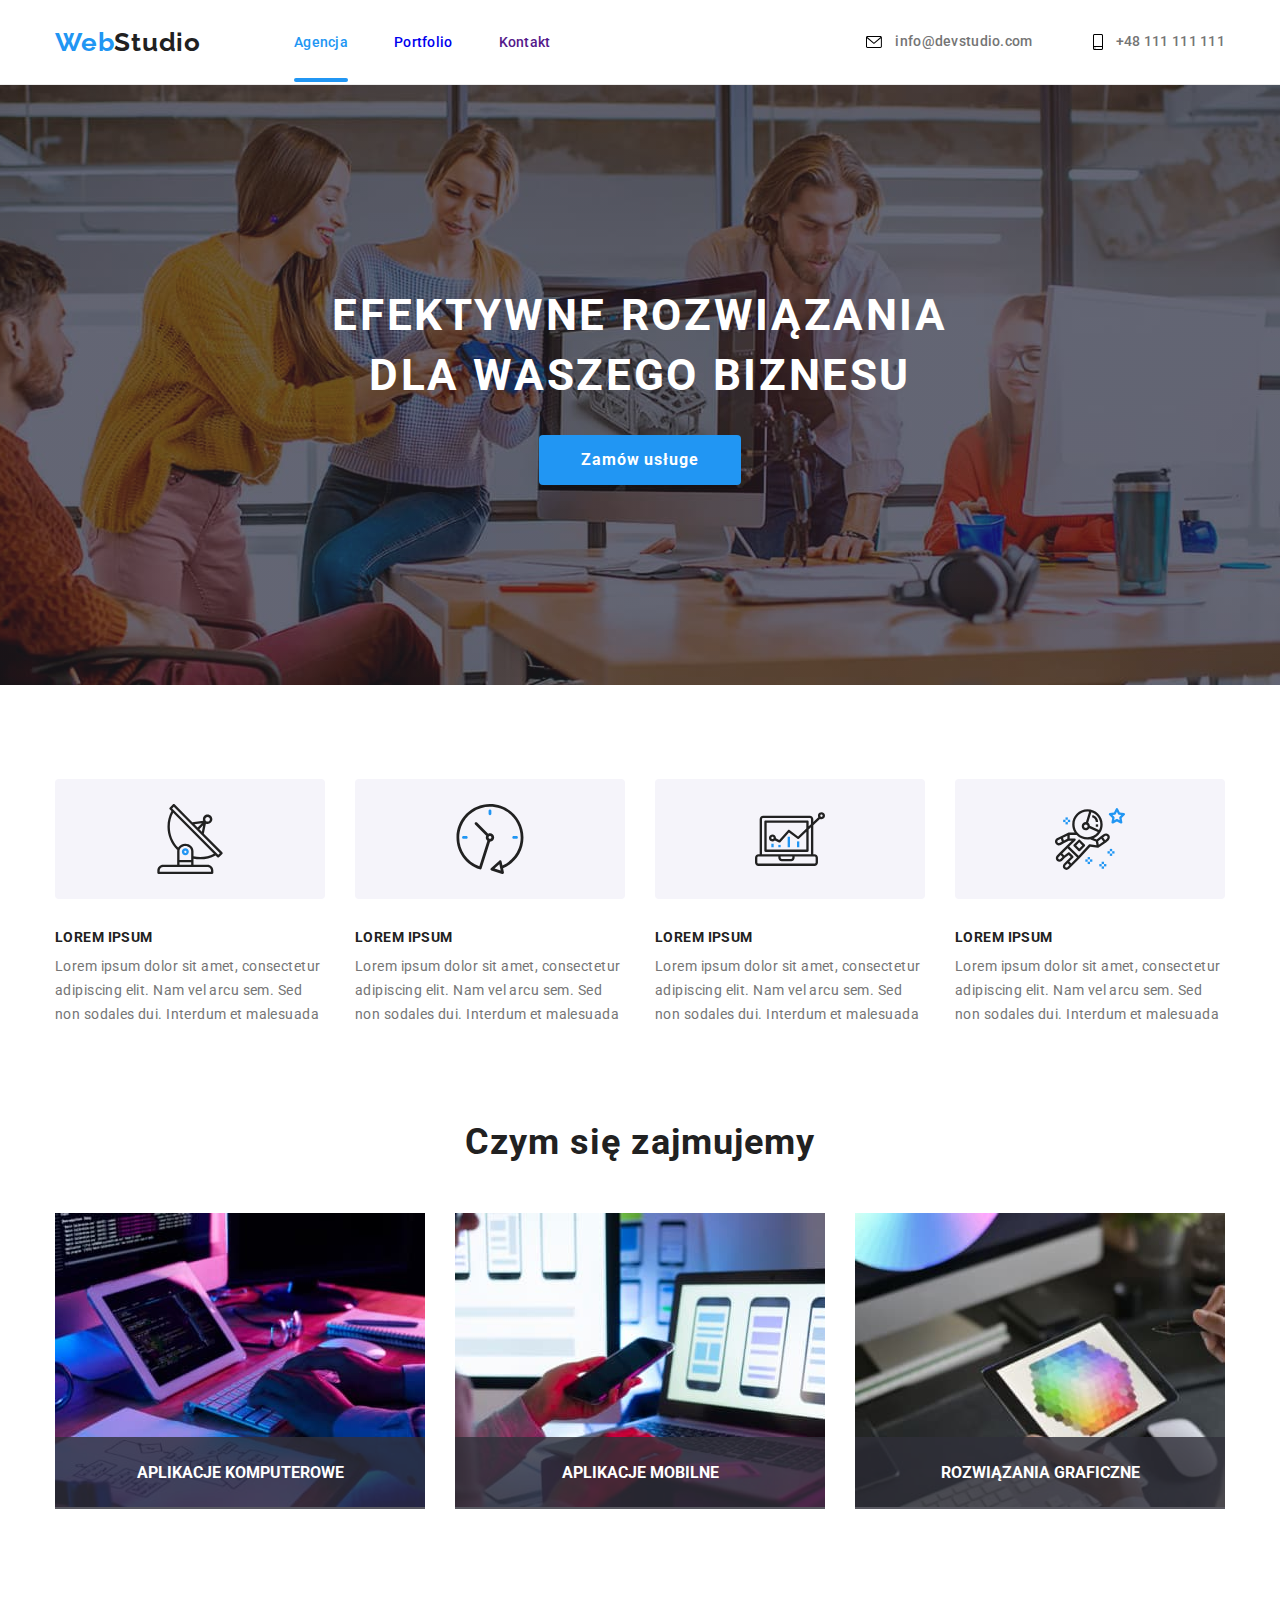
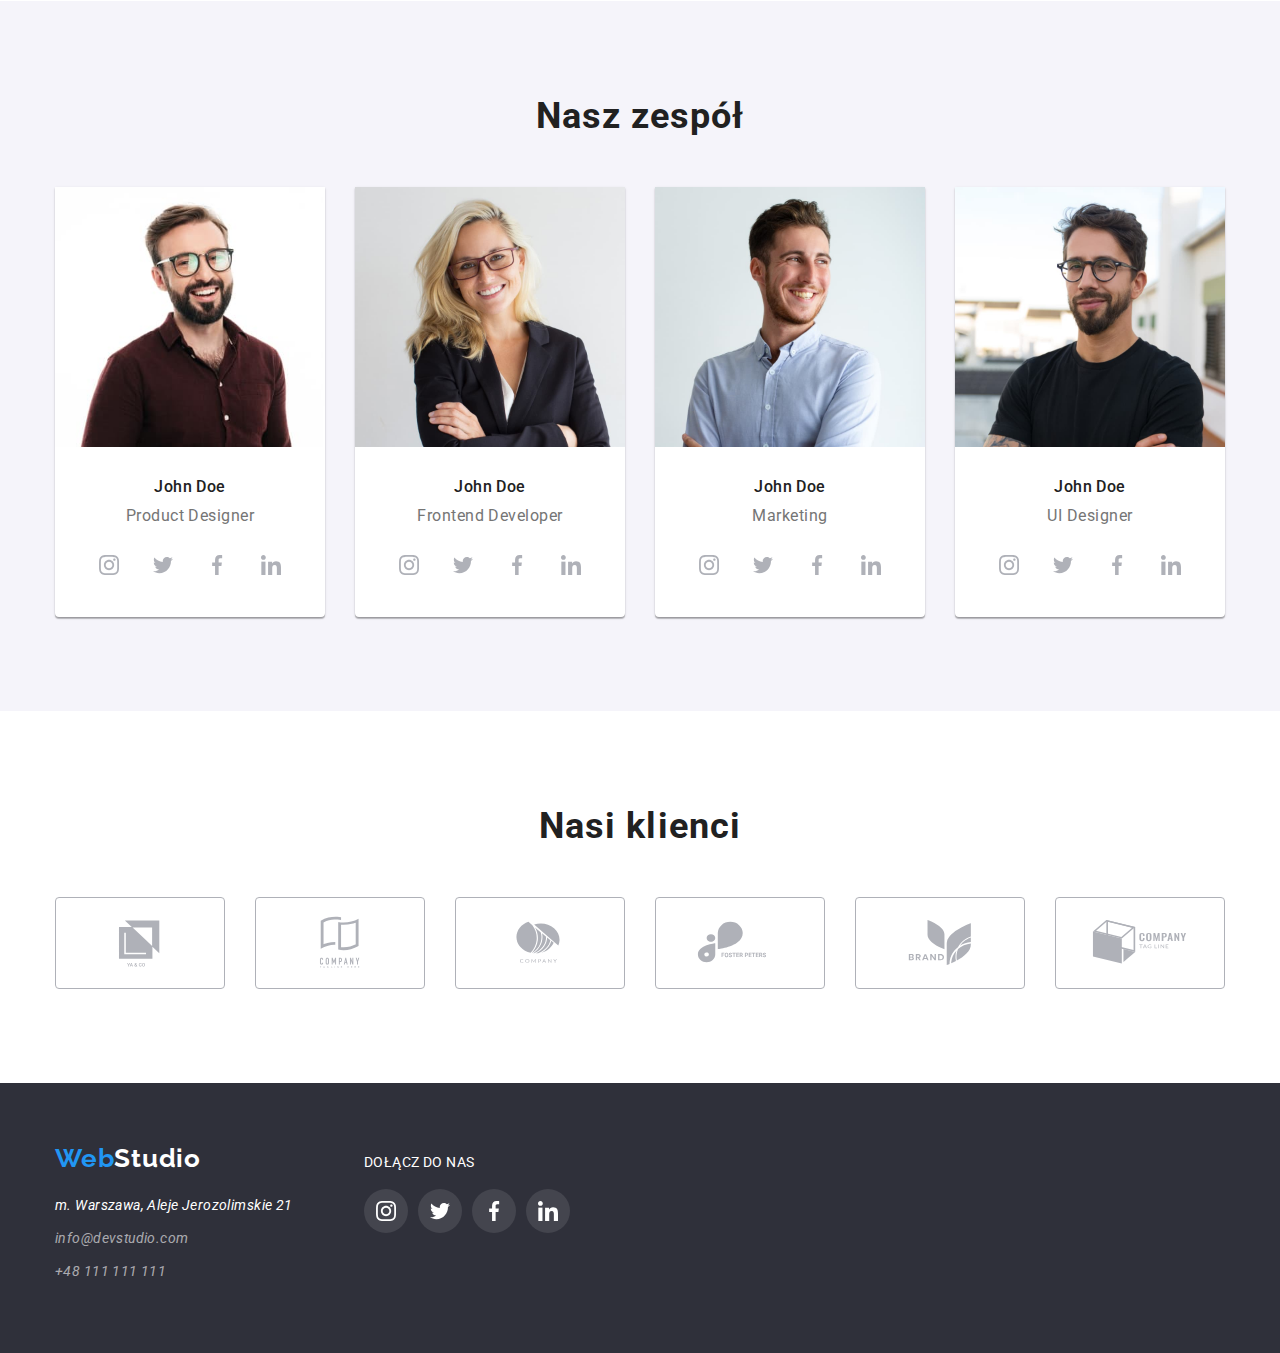
==== commit 2bd5393f: "modal window" ====
--- a/index.html
+++ b/index.html
@@ -23,9 +23,11 @@
     <!-- Header -->
     <!-- hw5 -->
 
-    <header class="header ">
+    <header class="header">
       <div class="container">
-        <a class="logo-link link" href="./index.html"><span class="logo-web">Web</span>Studio</a>
+        <a class="logo-link link" href="./index.html"
+          ><span class="logo-web">Web</span>Studio</a
+        >
 
         <nav class="navi">
           <ul class="navi-list list">
@@ -36,7 +38,9 @@
             </li>
 
             <li class="navi-list-item">
-              <a class="navi-list-link link" href="./portfolio.html">Portfolio</a>
+              <a class="navi-list-link link" href="./portfolio.html"
+                >Portfolio</a
+              >
             </li>
 
             <li class="navi-list-item">
@@ -78,7 +82,9 @@
             EFEKTYWNE ROZWIĄZANIA <br />
             DLA WASZEGO BIZNESU
           </h1>
-          <button class="modal-btn" type="button">Zamów usługe</button>
+          <button class="modal-btn" type="button" data-modal-open>
+            Zamów usługe
+          </button>
         </div>
       </section>
 
@@ -154,6 +160,7 @@
                 width="370"
                 height="294"
               />
+              <h4 class="about-text">APLIKACJE KOMPUTEROWE</h4>
             </li>
             <li class="about-item">
               <img
@@ -163,6 +170,7 @@
                 width="370"
                 height="294"
               />
+              <h4 class="about-text">APLIKACJE MOBILNE</h4>
             </li>
             <li class="about-item">
               <img
@@ -172,6 +180,7 @@
                 width="370"
                 height="294"
               />
+              <h4 class="about-text">ROZWIĄZANIA GRAFICZNE</h4>
             </li>
           </ul>
         </div>
@@ -491,5 +500,21 @@
         </div>
       </div>
     </footer>
+
+    <!-- okno modalne -->
+
+    <div class="backdrop is-hidden" data-modal>
+      <div class="modal">
+        <button type="button" class="modal-btn-close" data-modal-close>
+          <svg class="close-black">
+            <use href="../images/svg/icon.svg#icon-close-black" width="11" height="11"></use>
+          </svg>
+        </button>
+      </div>
+    </div>
+
+     <script src="./js/modal.js"></script>
+
+
   </body>
 </html>
--- a/css/styles.css
+++ b/css/styles.css
@@ -141,7 +141,7 @@
   width: 100%;
   height: 4px;
   top: 44px;
-  background-color: transparent;
+
   border-radius: 2px;
   transition: background-color 250ms cubic-bezier(0.4, 0, 0.2, 1);
 }
@@ -149,19 +149,16 @@
 .active {
   color: var(--main-color);
 }
-.navi-list-link:hover::after,
+/* .navi-list-link:hover::after, */
 .navi-list-link:focus::after,
 .navi-list-link.active::after {
   background-color: var(--main-color);
 }
-/* .navi-list:not(.navi-list .active) {
-  transition: color 250ms cubic-bezier(0.4, 0, 0.2, 1); */
+
 .navi-list-link:hover,
 .navi-list-link:focus {
   color: var(--main-color);
 }
-
-
 
 /* contact link(email&phone) */
 
@@ -272,9 +269,22 @@
 .about-list {
   display: flex;
 }
-
+.about-item {
+  position: relative;
+  display: block;
+}
 .about-item:not(:last-child) {
   margin-right: 30px;
+}
+.about-text {
+  position: absolute;
+  display: block;
+  text-align: center;
+  color: var(--font-dark-theme);
+  background-color: rgba(47, 48, 58, 0.8);
+  width: 100%;
+  padding: 27px;
+  top: 224px;
 }
 
 /* ----Team---- */
@@ -435,7 +445,7 @@
   letter-spacing: 0.03em;
   cursor: pointer;
   border-radius: 4px;
-  background: var(--background-color-sec);
+  background-color: var(--background-color-sec);
   margin-left: 8px;
   padding: 6px 22px;
   transition: color 250ms cubic-bezier(0.4, 0, 0.2, 1),
@@ -454,9 +464,36 @@
 
 /* project card */
 
+.portfolio-list {
+  display: flex;
+  flex-wrap: wrap;
+  gap: 30px;
+}
 .project-card {
   margin: 0;
   transition: box-shadow 250ms cubic-bezier(0.4, 0, 0.2, 1);
+}
+.card-img {
+  position: relative;
+  overflow: hidden;
+}
+
+.overlay {
+  position: absolute;
+  width: 100%;
+  height: 100%;
+  background-color: rgba(33, 150, 243, 0.9);
+  transition: transform 250ms ease;
+}
+.overlay-text {
+  font-size: 18px;
+  line-height: 1.56;
+  letter-spacing: 0.03em;
+  color: var(--font-dark-theme);
+  padding: 49px 45px 49px 24px;
+}
+.project-card:hover .overlay {
+  transform: translateY(-100%);
 }
 .project-card:hover,
 .project-card:focus {
@@ -464,12 +501,6 @@
     1px 4px 6px rgba(0, 0, 0, 0.16);
 }
 
-.portfolio-list {
-  display: flex;
-  flex-wrap: wrap;
-  gap: 30px;
-}
-
 .project-name {
   font-size: 18px;
   line-height: 2;
@@ -487,3 +518,52 @@
   border: 1px solid #eeeeee;
   padding: 20px 24px;
 }
+
+/* okno modalne */
+
+.backdrop {
+  position: fixed;
+  top: 0;
+  left: 0;
+  width: 100%;
+  height: 100%;
+  background-color: rgba(0, 0, 0, 0.2);
+}
+
+.is-hidden {
+  opacity: 0;
+  visibility: hidden;
+  pointer-events: none;
+}
+
+.modal {
+  position: absolute;
+  top: 50%;
+  left: 50%;
+  transition: transform 500ms ease-in;
+  transform: translate(-50%, -50%);
+  width: 528px;
+  min-height: 581px;
+  background-color: #ffffff;
+  box-shadow: 0px 1px 3px rgba(0, 0, 0, 0.12), 0px 1px 1px rgba(0, 0, 0, 0.14),
+    0px 2px 1px rgba(0, 0, 0, 0.2);
+  border-radius: 4px;
+}
+
+
+.modal-btn-close {
+  position: absolute;
+  top: 8px;
+  right: 8px;
+  width: 30px;
+  height: 30px;
+  border-radius: 50%;
+  background: #ffffff;
+  border: 1px solid rgba(0, 0, 0, 0.1);
+  cursor: pointer;
+}
+.close-black {
+  position: absolute;
+  top: 9px;
+  left: 9px;
+}
